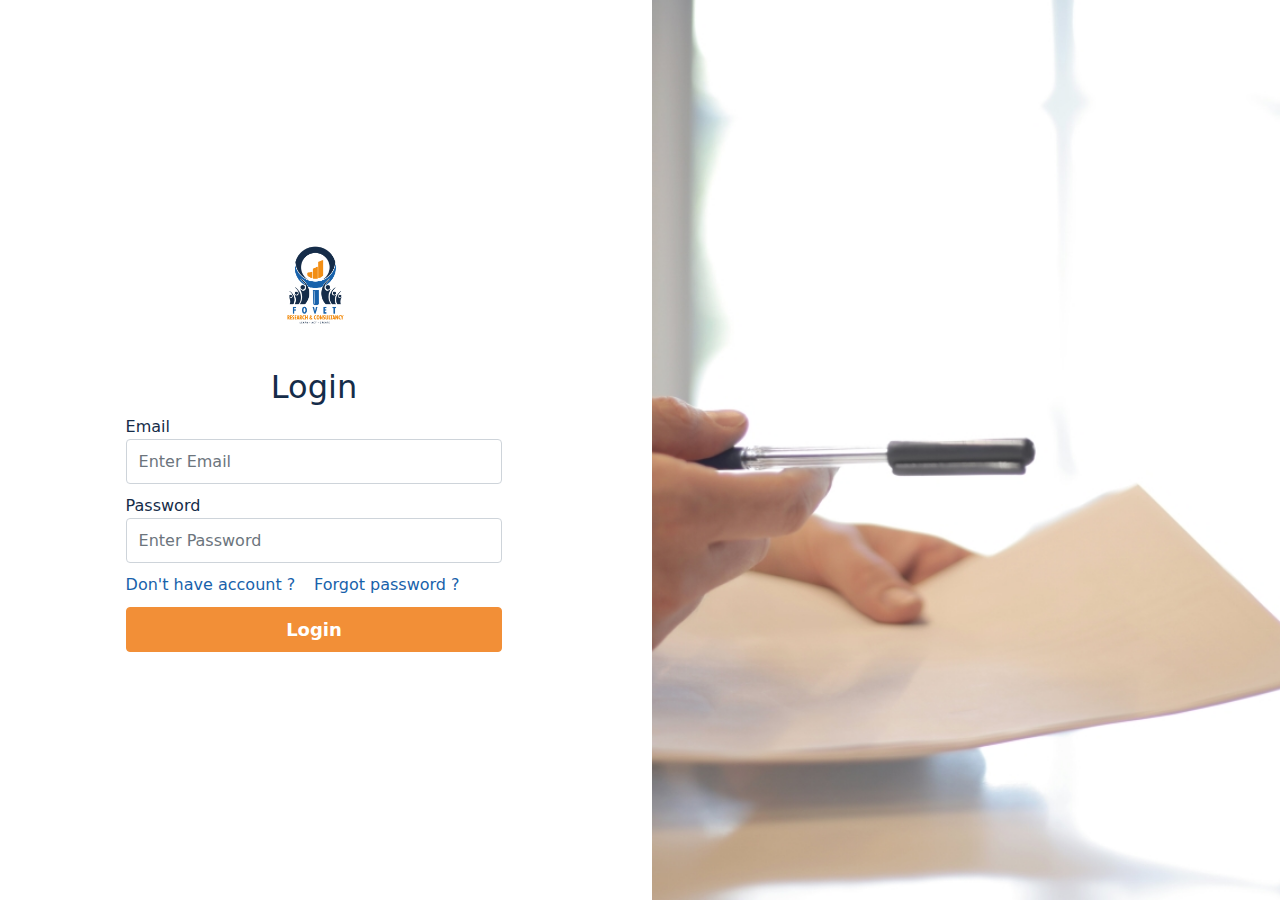
==== auth/index.html @ 65d7e893 "added consultancy website" ====
<html lang="en">
<head>
    <meta charset="UTF-8">
    <meta http-equiv="X-UA-Compatible" content="IE=edge">
    <link rel="shortcut icon" href="../assets/images/Transparent.png" type="image/x-icon">
    <meta name="viewport" content="width=device-width, initial-scale=1.0">
    <link rel="stylesheet" href="../assets/css/all.css">
    <link rel="stylesheet" href="../assets/css/solid.css">
    <link rel="stylesheet" href="../assets/css/regular.css">
    <link rel="stylesheet" href="../assets/css/brands.css">
    <link rel="stylesheet" href="../assets/css/bootstrap.min.css">
    <link rel="stylesheet" href="../assets/css/auth-style.css">
    <title>Fovet | Login</title>
</head>
<body>
    <div class="auth_content">
        <div class="row" id="main-row">
            <div class="col-sm-6" id="form-content">
                <form action="login-fun.php" method="post">
                    <div class="logo">
                        <img src="../assets/images/Transparent.png" width="100%" height="auto" alt="">
                    </div>
                    <h2 class="text-center">Login</h2>
                    <div class="form-group">
                        <label for="email_address">Email</label>
                        <input type="email" name="email_address" id="email_address" class="form-control" placeholder="Enter Email" required>
                    </div>
                    <div class="form-group">
                        <label for="user_password">Password</label>
                        <input type="password" name="user_password" id="user_password" class="form-control" placeholder="Enter Password" required>
                    </div>
                    <div class="form-group">
                        <div class="rowS d-flex justify-content-between">
                            <div class="col-sm-6">
                                <a href="signup.html">Don't have account ?</a>
                            </div>
                            <div class="col-sm-6">
                                <a href="reset-password.html">Forgot password ?</a>
                            </div>
                        </div>
                    </div>
                    <div class="form-group">
                        <input type="submit" value="Login" name="login" class="btn btn-primary">
                    </div>
                </form>
            </div>
            <div class="col-sm-6" id="image_section">
                <img src="../assets/images/consultancy.jpg" id="home" width="100%" height="100%" alt="">
            </div>
        </div>
    </div>
</body>
<script src="../assets/js/all.js"></script>
<script src="../assets/js/solid.js"></script>
<script src="../assets/js/regular.js"></script>
<script src="../assets/js/brands.js"></script>
<script src="../assets/js/bootstrap.min.js"></script>
<script src="../assets/js/auth-validation.js"></script>
</html>
---- assets/css/solid.css ----
/*!
 * Font Awesome Free 6.0.0-beta3 by @fontawesome - https://fontawesome.com
 * License - https://fontawesome.com/license/free (Icons: CC BY 4.0, Fonts: SIL OFL 1.1, Code: MIT License)
 * Copyright 2021 Fonticons, Inc.
 */
:root, :host {
  --fa-font-solid: normal 900 1em/1 "Font Awesome 6 Free"; }

@font-face {
  font-family: 'Font Awesome 6 Free';
  font-style: normal;
  font-weight: 900;
  font-display: block;
  src: url("../webfonts/fa-solid-900.woff2") format("woff2"), url("../webfonts/fa-solid-900.ttf") format("truetype"); }

.fas,
.fa-solid {
  font-family: 'Font Awesome 6 Free';
  font-weight: 900; }
---- assets/css/regular.css ----
/*!
 * Font Awesome Free 6.0.0-beta3 by @fontawesome - https://fontawesome.com
 * License - https://fontawesome.com/license/free (Icons: CC BY 4.0, Fonts: SIL OFL 1.1, Code: MIT License)
 * Copyright 2021 Fonticons, Inc.
 */
:root, :host {
  --fa-font-regular: normal 400 1em/1 "Font Awesome 6 Free"; }

@font-face {
  font-family: 'Font Awesome 6 Free';
  font-style: normal;
  font-weight: 400;
  font-display: block;
  src: url("../webfonts/fa-regular-400.woff2") format("woff2"), url("../webfonts/fa-regular-400.ttf") format("truetype"); }

.far,
.fa-regular {
  font-family: 'Font Awesome 6 Free';
  font-weight: 400; }
---- assets/css/brands.css ----
/*!
 * Font Awesome Free 6.0.0-beta3 by @fontawesome - https://fontawesome.com
 * License - https://fontawesome.com/license/free (Icons: CC BY 4.0, Fonts: SIL OFL 1.1, Code: MIT License)
 * Copyright 2021 Fonticons, Inc.
 */
:root, :host {
  --fa-font-brands: normal 400 1em/1 "Font Awesome 6 Brands"; }

@font-face {
  font-family: 'Font Awesome 6 Brands';
  font-style: normal;
  font-weight: 400;
  font-display: block;
  src: url("../webfonts/fa-brands-400.woff2") format("woff2"), url("../webfonts/fa-brands-400.ttf") format("truetype"); }

.fab,
.fa-brands {
  font-family: 'Font Awesome 6 Brands';
  font-weight: 400; }

.fa-42-group:before {
  content: "\e080"; }

.fa-innosoft:before {
  content: "\e080"; }

.fa-500px:before {
  content: "\f26e"; }

.fa-accessible-icon:before {
  content: "\f368"; }

.fa-accusoft:before {
  content: "\f369"; }

.fa-acquisitions-incorporated:before {
  content: "\f6af"; }

.fa-adn:before {
  content: "\f170"; }

.fa-adversal:before {
  content: "\f36a"; }

.fa-affiliatetheme:before {
  content: "\f36b"; }

.fa-airbnb:before {
  content: "\f834"; }

.fa-algolia:before {
  content: "\f36c"; }

.fa-alipay:before {
  content: "\f642"; }

.fa-amazon:before {
  content: "\f270"; }

.fa-amazon-pay:before {
  content: "\f42c"; }

.fa-amilia:before {
  content: "\f36d"; }

.fa-android:before {
  content: "\f17b"; }

.fa-angellist:before {
  content: "\f209"; }

.fa-angrycreative:before {
  content: "\f36e"; }

.fa-angular:before {
  content: "\f420"; }

.fa-app-store:before {
  content: "\f36f"; }

.fa-app-store-ios:before {
  content: "\f370"; }

.fa-apper:before {
  content: "\f371"; }

.fa-apple:before {
  content: "\f179"; }

.fa-apple-pay:before {
  content: "\f415"; }

.fa-artstation:before {
  content: "\f77a"; }

.fa-asymmetrik:before {
  content: "\f372"; }

.fa-atlassian:before {
  content: "\f77b"; }

.fa-audible:before {
  content: "\f373"; }

.fa-autoprefixer:before {
  content: "\f41c"; }

.fa-avianex:before {
  content: "\f374"; }

.fa-aviato:before {
  content: "\f421"; }

.fa-aws:before {
  content: "\f375"; }

.fa-bandcamp:before {
  content: "\f2d5"; }

.fa-battle-net:before {
  content: "\f835"; }

.fa-behance:before {
  content: "\f1b4"; }

.fa-behance-square:before {
  content: "\f1b5"; }

.fa-bilibili:before {
  content: "\e3d9"; }

.fa-bimobject:before {
  content: "\f378"; }

.fa-bitbucket:before {
  content: "\f171"; }

.fa-bitcoin:before {
  content: "\f379"; }

.fa-bity:before {
  content: "\f37a"; }

.fa-black-tie:before {
  content: "\f27e"; }

.fa-blackberry:before {
  content: "\f37b"; }

.fa-blogger:before {
  content: "\f37c"; }

.fa-blogger-b:before {
  content: "\f37d"; }

.fa-bluetooth:before {
  content: "\f293"; }

.fa-bluetooth-b:before {
  content: "\f294"; }

.fa-bootstrap:before {
  content: "\f836"; }

.fa-bots:before {
  content: "\e340"; }

.fa-btc:before {
  content: "\f15a"; }

.fa-buffer:before {
  content: "\f837"; }

.fa-buromobelexperte:before {
  content: "\f37f"; }

.fa-buy-n-large:before {
  content: "\f8a6"; }

.fa-buysellads:before {
  content: "\f20d"; }

.fa-canadian-maple-leaf:before {
  content: "\f785"; }

.fa-cc-amazon-pay:before {
  content: "\f42d"; }

.fa-cc-amex:before {
  content: "\f1f3"; }

.fa-cc-apple-pay:before {
  content: "\f416"; }

.fa-cc-diners-club:before {
  content: "\f24c"; }

.fa-cc-discover:before {
  content: "\f1f2"; }

.fa-cc-jcb:before {
  content: "\f24b"; }

.fa-cc-mastercard:before {
  content: "\f1f1"; }

.fa-cc-paypal:before {
  content: "\f1f4"; }

.fa-cc-stripe:before {
  content: "\f1f5"; }

.fa-cc-visa:before {
  content: "\f1f0"; }

.fa-centercode:before {
  content: "\f380"; }

.fa-centos:before {
  content: "\f789"; }

.fa-chrome:before {
  content: "\f268"; }

.fa-chromecast:before {
  content: "\f838"; }

.fa-cloudflare:before {
  content: "\e07d"; }

.fa-cloudscale:before {
  content: "\f383"; }

.fa-cloudsmith:before {
  content: "\f384"; }

.fa-cloudversify:before {
  content: "\f385"; }

.fa-cmplid:before {
  content: "\e360"; }

.fa-codepen:before {
  content: "\f1cb"; }

.fa-codiepie:before {
  content: "\f284"; }

.fa-confluence:before {
  content: "\f78d"; }

.fa-connectdevelop:before {
  content: "\f20e"; }

.fa-contao:before {
  content: "\f26d"; }

.fa-cotton-bureau:before {
  content: "\f89e"; }

.fa-cpanel:before {
  content: "\f388"; }

.fa-creative-commons:before {
  content: "\f25e"; }

.fa-creative-commons-by:before {
  content: "\f4e7"; }

.fa-creative-commons-nc:before {
  content: "\f4e8"; }

.fa-creative-commons-nc-eu:before {
  content: "\f4e9"; }

.fa-creative-commons-nc-jp:before {
  content: "\f4ea"; }

.fa-creative-commons-nd:before {
  content: "\f4eb"; }

.fa-creative-commons-pd:before {
  content: "\f4ec"; }

.fa-creative-commons-pd-alt:before {
  content: "\f4ed"; }

.fa-creative-commons-remix:before {
  content: "\f4ee"; }

.fa-creative-commons-sa:before {
  content: "\f4ef"; }

.fa-creative-commons-sampling:before {
  content: "\f4f0"; }

.fa-creative-commons-sampling-plus:before {
  content: "\f4f1"; }

.fa-creative-commons-share:before {
  content: "\f4f2"; }

.fa-creative-commons-zero:before {
  content: "\f4f3"; }

.fa-critical-role:before {
  content: "\f6c9"; }

.fa-css3:before {
  content: "\f13c"; }

.fa-css3-alt:before {
  content: "\f38b"; }

.fa-cuttlefish:before {
  content: "\f38c"; }

.fa-d-and-d:before {
  content: "\f38d"; }

.fa-d-and-d-beyond:before {
  content: "\f6ca"; }

.fa-dailymotion:before {
  content: "\e052"; }

.fa-dashcube:before {
  content: "\f210"; }

.fa-deezer:before {
  content: "\e077"; }

.fa-delicious:before {
  content: "\f1a5"; }

.fa-deploydog:before {
  content: "\f38e"; }

.fa-deskpro:before {
  content: "\f38f"; }

.fa-dev:before {
  content: "\f6cc"; }

.fa-deviantart:before {
  content: "\f1bd"; }

.fa-dhl:before {
  content: "\f790"; }

.fa-diaspora:before {
  content: "\f791"; }

.fa-digg:before {
  content: "\f1a6"; }

.fa-digital-ocean:before {
  content: "\f391"; }

.fa-discord:before {
  content: "\f392"; }

.fa-discourse:before {
  content: "\f393"; }

.fa-dochub:before {
  content: "\f394"; }

.fa-docker:before {
  content: "\f395"; }

.fa-draft2digital:before {
  content: "\f396"; }

.fa-dribbble:before {
  content: "\f17d"; }

.fa-dribbble-square:before {
  content: "\f397"; }

.fa-dropbox:before {
  content: "\f16b"; }

.fa-drupal:before {
  content: "\f1a9"; }

.fa-dyalog:before {
  content: "\f399"; }

.fa-earlybirds:before {
  content: "\f39a"; }

.fa-ebay:before {
  content: "\f4f4"; }

.fa-edge:before {
  content: "\f282"; }

.fa-edge-legacy:before {
  content: "\e078"; }

.fa-elementor:before {
  content: "\f430"; }

.fa-ello:before {
  content: "\f5f1"; }

.fa-ember:before {
  content: "\f423"; }

.fa-empire:before {
  content: "\f1d1"; }

.fa-envira:before {
  content: "\f299"; }

.fa-erlang:before {
  content: "\f39d"; }

.fa-ethereum:before {
  content: "\f42e"; }

.fa-etsy:before {
  content: "\f2d7"; }

.fa-evernote:before {
  content: "\f839"; }

.fa-expeditedssl:before {
  content: "\f23e"; }

.fa-facebook:before {
  content: "\f09a"; }

.fa-facebook-f:before {
  content: "\f39e"; }

.fa-facebook-messenger:before {
  content: "\f39f"; }

.fa-facebook-square:before {
  content: "\f082"; }

.fa-fantasy-flight-games:before {
  content: "\f6dc"; }

.fa-fedex:before {
  content: "\f797"; }

.fa-fedora:before {
  content: "\f798"; }

.fa-figma:before {
  content: "\f799"; }

.fa-firefox:before {
  content: "\f269"; }

.fa-firefox-browser:before {
  content: "\e007"; }

.fa-first-order:before {
  content: "\f2b0"; }

.fa-first-order-alt:before {
  content: "\f50a"; }

.fa-firstdraft:before {
  content: "\f3a1"; }

.fa-flickr:before {
  content: "\f16e"; }

.fa-flipboard:before {
  content: "\f44d"; }

.fa-fly:before {
  content: "\f417"; }

.fa-font-awesome:before {
  content: "\f2b4"; }

.fa-font-awesome-flag:before {
  content: "\f2b4"; }

.fa-font-awesome-logo-full:before {
  content: "\f2b4"; }

.fa-fonticons:before {
  content: "\f280"; }

.fa-fonticons-fi:before {
  content: "\f3a2"; }

.fa-fort-awesome:before {
  content: "\f286"; }

.fa-fort-awesome-alt:before {
  content: "\f3a3"; }

.fa-forumbee:before {
  content: "\f211"; }

.fa-foursquare:before {
  content: "\f180"; }

.fa-free-code-camp:before {
  content: "\f2c5"; }

.fa-freebsd:before {
  content: "\f3a4"; }

.fa-fulcrum:before {
  content: "\f50b"; }

.fa-galactic-republic:before {
  content: "\f50c"; }

.fa-galactic-senate:before {
  content: "\f50d"; }

.fa-get-pocket:before {
  content: "\f265"; }

.fa-gg:before {
  content: "\f260"; }

.fa-gg-circle:before {
  content: "\f261"; }

.fa-git:before {
  content: "\f1d3"; }

.fa-git-alt:before {
  content: "\f841"; }

.fa-git-square:before {
  content: "\f1d2"; }

.fa-github:before {
  content: "\f09b"; }

.fa-github-alt:before {
  content: "\f113"; }

.fa-github-square:before {
  content: "\f092"; }

.fa-gitkraken:before {
  content: "\f3a6"; }

.fa-gitlab:before {
  content: "\f296"; }

.fa-gitter:before {
  content: "\f426"; }

.fa-glide:before {
  content: "\f2a5"; }

.fa-glide-g:before {
  content: "\f2a6"; }

.fa-gofore:before {
  content: "\f3a7"; }

.fa-golang:before {
  content: "\e40f"; }

.fa-goodreads:before {
  content: "\f3a8"; }

.fa-goodreads-g:before {
  content: "\f3a9"; }

.fa-google:before {
  content: "\f1a0"; }

.fa-google-drive:before {
  content: "\f3aa"; }

.fa-google-pay:before {
  content: "\e079"; }

.fa-google-play:before {
  content: "\f3ab"; }

.fa-google-plus:before {
  content: "\f2b3"; }

.fa-google-plus-g:before {
  content: "\f0d5"; }

.fa-google-plus-square:before {
  content: "\f0d4"; }

.fa-google-wallet:before {
  content: "\f1ee"; }

.fa-gratipay:before {
  content: "\f184"; }

.fa-grav:before {
  content: "\f2d6"; }

.fa-gripfire:before {
  content: "\f3ac"; }

.fa-grunt:before {
  content: "\f3ad"; }

.fa-guilded:before {
  content: "\e07e"; }

.fa-gulp:before {
  content: "\f3ae"; }

.fa-hacker-news:before {
  content: "\f1d4"; }

.fa-hacker-news-square:before {
  content: "\f3af"; }

.fa-hackerrank:before {
  content: "\f5f7"; }

.fa-hips:before {
  content: "\f452"; }

.fa-hire-a-helper:before {
  content: "\f3b0"; }

.fa-hive:before {
  content: "\e07f"; }

.fa-hooli:before {
  content: "\f427"; }

.fa-hornbill:before {
  content: "\f592"; }

.fa-hotjar:before {
  content: "\f3b1"; }

.fa-houzz:before {
  content: "\f27c"; }

.fa-html5:before {
  content: "\f13b"; }

.fa-hubspot:before {
  content: "\f3b2"; }

.fa-ideal:before {
  content: "\e013"; }

.fa-imdb:before {
  content: "\f2d8"; }

.fa-instagram:before {
  content: "\f16d"; }

.fa-instagram-square:before {
  content: "\e055"; }

.fa-instalod:before {
  content: "\e081"; }

.fa-intercom:before {
  content: "\f7af"; }

.fa-internet-explorer:before {
  content: "\f26b"; }

.fa-invision:before {
  content: "\f7b0"; }

.fa-ioxhost:before {
  content: "\f208"; }

.fa-itch-io:before {
  content: "\f83a"; }

.fa-itunes:before {
  content: "\f3b4"; }

.fa-itunes-note:before {
  content: "\f3b5"; }

.fa-java:before {
  content: "\f4e4"; }

.fa-jedi-order:before {
  content: "\f50e"; }

.fa-jenkins:before {
  content: "\f3b6"; }

.fa-jira:before {
  content: "\f7b1"; }

.fa-joget:before {
  content: "\f3b7"; }

.fa-joomla:before {
  content: "\f1aa"; }

.fa-js:before {
  content: "\f3b8"; }

.fa-js-square:before {
  content: "\f3b9"; }

.fa-jsfiddle:before {
  content: "\f1cc"; }

.fa-kaggle:before {
  content: "\f5fa"; }

.fa-keybase:before {
  content: "\f4f5"; }

.fa-keycdn:before {
  content: "\f3ba"; }

.fa-kickstarter:before {
  content: "\f3bb"; }

.fa-kickstarter-k:before {
  content: "\f3bc"; }

.fa-korvue:before {
  content: "\f42f"; }

.fa-laravel:before {
  content: "\f3bd"; }

.fa-lastfm:before {
  content: "\f202"; }

.fa-lastfm-square:before {
  content: "\f203"; }

.fa-leanpub:before {
  content: "\f212"; }

.fa-less:before {
  content: "\f41d"; }

.fa-line:before {
  content: "\f3c0"; }

.fa-linkedin:before {
  content: "\f08c"; }

.fa-linkedin-in:before {
  content: "\f0e1"; }

.fa-linode:before {
  content: "\f2b8"; }

.fa-linux:before {
  content: "\f17c"; }

.fa-lyft:before {
  content: "\f3c3"; }

.fa-magento:before {
  content: "\f3c4"; }

.fa-mailchimp:before {
  content: "\f59e"; }

.fa-mandalorian:before {
  content: "\f50f"; }

.fa-markdown:before {
  content: "\f60f"; }

.fa-mastodon:before {
  content: "\f4f6"; }

.fa-maxcdn:before {
  content: "\f136"; }

.fa-mdb:before {
  content: "\f8ca"; }

.fa-medapps:before {
  content: "\f3c6"; }

.fa-medium:before {
  content: "\f23a"; }

.fa-medium-m:before {
  content: "\f23a"; }

.fa-medrt:before {
  content: "\f3c8"; }

.fa-meetup:before {
  content: "\f2e0"; }

.fa-megaport:before {
  content: "\f5a3"; }

.fa-mendeley:before {
  content: "\f7b3"; }

.fa-microblog:before {
  content: "\e01a"; }

.fa-microsoft:before {
  content: "\f3ca"; }

.fa-mix:before {
  content: "\f3cb"; }

.fa-mixcloud:before {
  content: "\f289"; }

.fa-mixer:before {
  content: "\e056"; }

.fa-mizuni:before {
  content: "\f3cc"; }

.fa-modx:before {
  content: "\f285"; }

.fa-monero:before {
  content: "\f3d0"; }

.fa-napster:before {
  content: "\f3d2"; }

.fa-neos:before {
  content: "\f612"; }

.fa-nimblr:before {
  content: "\f5a8"; }

.fa-node:before {
  content: "\f419"; }

.fa-node-js:before {
  content: "\f3d3"; }

.fa-npm:before {
  content: "\f3d4"; }

.fa-ns8:before {
  content: "\f3d5"; }

.fa-nutritionix:before {
  content: "\f3d6"; }

.fa-octopus-deploy:before {
  content: "\e082"; }

.fa-odnoklassniki:before {
  content: "\f263"; }

.fa-odnoklassniki-square:before {
  content: "\f264"; }

.fa-old-republic:before {
  content: "\f510"; }

.fa-opencart:before {
  content: "\f23d"; }

.fa-openid:before {
  content: "\f19b"; }

.fa-opera:before {
  content: "\f26a"; }

.fa-optin-monster:before {
  content: "\f23c"; }

.fa-orcid:before {
  content: "\f8d2"; }

.fa-osi:before {
  content: "\f41a"; }

.fa-page4:before {
  content: "\f3d7"; }

.fa-pagelines:before {
  content: "\f18c"; }

.fa-palfed:before {
  content: "\f3d8"; }

.fa-patreon:before {
  content: "\f3d9"; }

.fa-paypal:before {
  content: "\f1ed"; }

.fa-penny-arcade:before {
  content: "\f704"; }

.fa-perbyte:before {
  content: "\e083"; }

.fa-periscope:before {
  content: "\f3da"; }

.fa-phabricator:before {
  content: "\f3db"; }

.fa-phoenix-framework:before {
  content: "\f3dc"; }

.fa-phoenix-squadron:before {
  content: "\f511"; }

.fa-php:before {
  content: "\f457"; }

.fa-pied-piper:before {
  content: "\f2ae"; }

.fa-pied-piper-alt:before {
  content: "\f1a8"; }

.fa-pied-piper-hat:before {
  content: "\f4e5"; }

.fa-pied-piper-pp:before {
  content: "\f1a7"; }

.fa-pied-piper-square:before {
  content: "\e01e"; }

.fa-pinterest:before {
  content: "\f0d2"; }

.fa-pinterest-p:before {
  content: "\f231"; }

.fa-pinterest-square:before {
  content: "\f0d3"; }

.fa-pix:before {
  content: "\e43a"; }

.fa-playstation:before {
  content: "\f3df"; }

.fa-product-hunt:before {
  content: "\f288"; }

.fa-pushed:before {
  content: "\f3e1"; }

.fa-python:before {
  content: "\f3e2"; }

.fa-qq:before {
  content: "\f1d6"; }

.fa-quinscape:before {
  content: "\f459"; }

.fa-quora:before {
  content: "\f2c4"; }

.fa-r-project:before {
  content: "\f4f7"; }

.fa-raspberry-pi:before {
  content: "\f7bb"; }

.fa-ravelry:before {
  content: "\f2d9"; }

.fa-react:before {
  content: "\f41b"; }

.fa-reacteurope:before {
  content: "\f75d"; }

.fa-readme:before {
  content: "\f4d5"; }

.fa-rebel:before {
  content: "\f1d0"; }

.fa-red-river:before {
  content: "\f3e3"; }

.fa-reddit:before {
  content: "\f1a1"; }

.fa-reddit-alien:before {
  content: "\f281"; }

.fa-reddit-square:before {
  content: "\f1a2"; }

.fa-redhat:before {
  content: "\f7bc"; }

.fa-renren:before {
  content: "\f18b"; }

.fa-replyd:before {
  content: "\f3e6"; }

.fa-researchgate:before {
  content: "\f4f8"; }

.fa-resolving:before {
  content: "\f3e7"; }

.fa-rev:before {
  content: "\f5b2"; }

.fa-rocketchat:before {
  content: "\f3e8"; }

.fa-rockrms:before {
  content: "\f3e9"; }

.fa-rust:before {
  content: "\e07a"; }

.fa-safari:before {
  content: "\f267"; }

.fa-salesforce:before {
  content: "\f83b"; }

.fa-sass:before {
  content: "\f41e"; }

.fa-schlix:before {
  content: "\f3ea"; }

.fa-scribd:before {
  content: "\f28a"; }

.fa-searchengin:before {
  content: "\f3eb"; }

.fa-sellcast:before {
  content: "\f2da"; }

.fa-sellsy:before {
  content: "\f213"; }

.fa-servicestack:before {
  content: "\f3ec"; }

.fa-shirtsinbulk:before {
  content: "\f214"; }

.fa-shopify:before {
  content: "\e057"; }

.fa-shopware:before {
  content: "\f5b5"; }

.fa-simplybuilt:before {
  content: "\f215"; }

.fa-sistrix:before {
  content: "\f3ee"; }

.fa-sith:before {
  content: "\f512"; }

.fa-sitrox:before {
  content: "\e44a"; }

.fa-sketch:before {
  content: "\f7c6"; }

.fa-skyatlas:before {
  content: "\f216"; }

.fa-skype:before {
  content: "\f17e"; }

.fa-slack:before {
  content: "\f198"; }

.fa-slack-hash:before {
  content: "\f198"; }

.fa-slideshare:before {
  content: "\f1e7"; }

.fa-snapchat:before {
  content: "\f2ab"; }

.fa-snapchat-ghost:before {
  content: "\f2ab"; }

.fa-snapchat-square:before {
  content: "\f2ad"; }

.fa-soundcloud:before {
  content: "\f1be"; }

.fa-sourcetree:before {
  content: "\f7d3"; }

.fa-speakap:before {
  content: "\f3f3"; }

.fa-speaker-deck:before {
  content: "\f83c"; }

.fa-spotify:before {
  content: "\f1bc"; }

.fa-square-font-awesome:before {
  content: "\f425"; }

.fa-square-font-awesome-stroke:before {
  content: "\f35c"; }

.fa-font-awesome-alt:before {
  content: "\f35c"; }

.fa-squarespace:before {
  content: "\f5be"; }

.fa-stack-exchange:before {
  content: "\f18d"; }

.fa-stack-overflow:before {
  content: "\f16c"; }

.fa-stackpath:before {
  content: "\f842"; }

.fa-staylinked:before {
  content: "\f3f5"; }

.fa-steam:before {
  content: "\f1b6"; }

.fa-steam-square:before {
  content: "\f1b7"; }

.fa-steam-symbol:before {
  content: "\f3f6"; }

.fa-sticker-mule:before {
  content: "\f3f7"; }

.fa-strava:before {
  content: "\f428"; }

.fa-stripe:before {
  content: "\f429"; }

.fa-stripe-s:before {
  content: "\f42a"; }

.fa-studiovinari:before {
  content: "\f3f8"; }

.fa-stumbleupon:before {
  content: "\f1a4"; }

.fa-stumbleupon-circle:before {
  content: "\f1a3"; }

.fa-superpowers:before {
  content: "\f2dd"; }

.fa-supple:before {
  content: "\f3f9"; }

.fa-suse:before {
  content: "\f7d6"; }

.fa-swift:before {
  content: "\f8e1"; }

.fa-symfony:before {
  content: "\f83d"; }

.fa-teamspeak:before {
  content: "\f4f9"; }

.fa-telegram:before {
  content: "\f2c6"; }

.fa-telegram-plane:before {
  content: "\f2c6"; }

.fa-tencent-weibo:before {
  content: "\f1d5"; }

.fa-the-red-yeti:before {
  content: "\f69d"; }

.fa-themeco:before {
  content: "\f5c6"; }

.fa-themeisle:before {
  content: "\f2b2"; }

.fa-think-peaks:before {
  content: "\f731"; }

.fa-tiktok:before {
  content: "\e07b"; }

.fa-trade-federation:before {
  content: "\f513"; }

.fa-trello:before {
  content: "\f181"; }

.fa-tumblr:before {
  content: "\f173"; }

.fa-tumblr-square:before {
  content: "\f174"; }

.fa-twitch:before {
  content: "\f1e8"; }

.fa-twitter:before {
  content: "\f099"; }

.fa-twitter-square:before {
  content: "\f081"; }

.fa-typo3:before {
  content: "\f42b"; }

.fa-uber:before {
  content: "\f402"; }

.fa-ubuntu:before {
  content: "\f7df"; }

.fa-uikit:before {
  content: "\f403"; }

.fa-umbraco:before {
  content: "\f8e8"; }

.fa-uncharted:before {
  content: "\e084"; }

.fa-uniregistry:before {
  content: "\f404"; }

.fa-unity:before {
  content: "\e049"; }

.fa-unsplash:before {
  content: "\e07c"; }

.fa-untappd:before {
  content: "\f405"; }

.fa-ups:before {
  content: "\f7e0"; }

.fa-usb:before {
  content: "\f287"; }

.fa-usps:before {
  content: "\f7e1"; }

.fa-ussunnah:before {
  content: "\f407"; }

.fa-vaadin:before {
  content: "\f408"; }

.fa-viacoin:before {
  content: "\f237"; }

.fa-viadeo:before {
  content: "\f2a9"; }

.fa-viadeo-square:before {
  content: "\f2aa"; }

.fa-viber:before {
  content: "\f409"; }

.fa-vimeo:before {
  content: "\f40a"; }

.fa-vimeo-square:before {
  content: "\f194"; }

.fa-vimeo-v:before {
  content: "\f27d"; }

.fa-vine:before {
  content: "\f1ca"; }

.fa-vk:before {
  content: "\f189"; }

.fa-vnv:before {
  content: "\f40b"; }

.fa-vuejs:before {
  content: "\f41f"; }

.fa-watchman-monitoring:before {
  content: "\e087"; }

.fa-waze:before {
  content: "\f83f"; }

.fa-weebly:before {
  content: "\f5cc"; }

.fa-weibo:before {
  content: "\f18a"; }

.fa-weixin:before {
  content: "\f1d7"; }

.fa-whatsapp:before {
  content: "\f232"; }

.fa-whatsapp-square:before {
  content: "\f40c"; }

.fa-whmcs:before {
  content: "\f40d"; }

.fa-wikipedia-w:before {
  content: "\f266"; }

.fa-windows:before {
  content: "\f17a"; }

.fa-wirsindhandwerk:before {
  content: "\e2d0"; }

.fa-wsh:before {
  content: "\e2d0"; }

.fa-wix:before {
  content: "\f5cf"; }

.fa-wizards-of-the-coast:before {
  content: "\f730"; }

.fa-wodu:before {
  content: "\e088"; }

.fa-wolf-pack-battalion:before {
  content: "\f514"; }

.fa-wordpress:before {
  content: "\f19a"; }

.fa-wordpress-simple:before {
  content: "\f411"; }

.fa-wpbeginner:before {
  content: "\f297"; }

.fa-wpexplorer:before {
  content: "\f2de"; }

.fa-wpforms:before {
  content: "\f298"; }

.fa-wpressr:before {
  content: "\f3e4"; }

.fa-xbox:before {
  content: "\f412"; }

.fa-xing:before {
  content: "\f168"; }

.fa-xing-square:before {
  content: "\f169"; }

.fa-y-combinator:before {
  content: "\f23b"; }

.fa-yahoo:before {
  content: "\f19e"; }

.fa-yammer:before {
  content: "\f840"; }

.fa-yandex:before {
  content: "\f413"; }

.fa-yandex-international:before {
  content: "\f414"; }

.fa-yarn:before {
  content: "\f7e3"; }

.fa-yelp:before {
  content: "\f1e9"; }

.fa-yoast:before {
  content: "\f2b1"; }

.fa-youtube:before {
  content: "\f167"; }

.fa-youtube-square:before {
  content: "\f431"; }

.fa-zhihu:before {
  content: "\f63f"; }
---- assets/css/auth-style.css ----
.auth_content{
    height: 100vh;
    width: 100%;
    overflow-x: hidden;
    color: #152C49;
}
.auth_content #main-row{
    height: 100%;
}
.auth_content #main-row #form-content{
    height: 100%;
    display: flex;
    align-items: center;
}
form .form-control{
    height: 45px;
}
form .btn-primary{
    height: 45px;
    width: 100%;
    font-weight: bolder;
    font-size: 18px;
    background-color: #F28F37;
    color: #FFFFFF;
    border-color: #F28F37 !important;
    transition: 0.75s;
}
form .btn-primary:hover{
    background-color: #F28F37;
    color: #FFFFFF;
    opacity: 0.75;
}
.auth_content #main-row form .form-group{
    margin-bottom: 10px;
}
.auth_content .row form{
    width: 60%;
    margin: auto;
}
img#home{
    object-fit: cover;
    object-position: center;
}
form img{
    object-fit: fill;
}
.logo{
    width: 130px;
    height: 130px;
    margin: auto;
}
.d-flex a{
    text-decoration: none;
    color: #1862AB;
}

@media screen and (max-width: 540px){
    #image_section{
        display: none;
    }
}
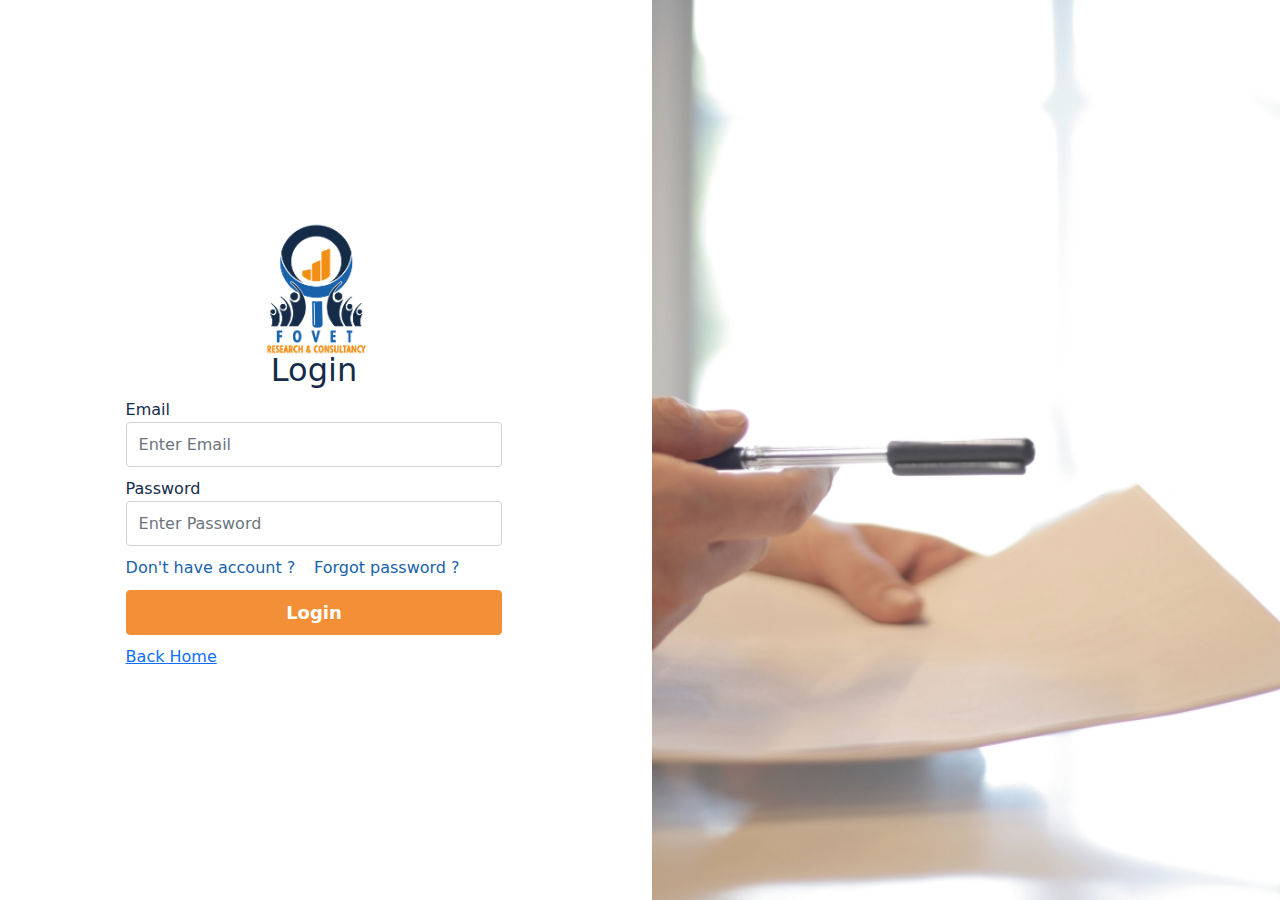
==== commit 7d5e82d8: "added redirect" ====
--- a/auth/index.html
+++ b/auth/index.html
@@ -42,6 +42,9 @@
                     <div class="form-group">
                         <input type="submit" value="Login" name="login" class="btn btn-primary">
                     </div>
+                    <div class="form-group">
+                        <a href="../index.html">Back Home</a>
+                    </div>
                 </form>
             </div>
             <div class="col-sm-6" id="image_section">
--- a/assets/css/auth-style.css
+++ b/assets/css/auth-style.css
@@ -45,7 +45,7 @@
     object-fit: fill;
 }
 .logo{
-    width: 130px;
+    width: 160px;
     height: 130px;
     margin: auto;
 }
